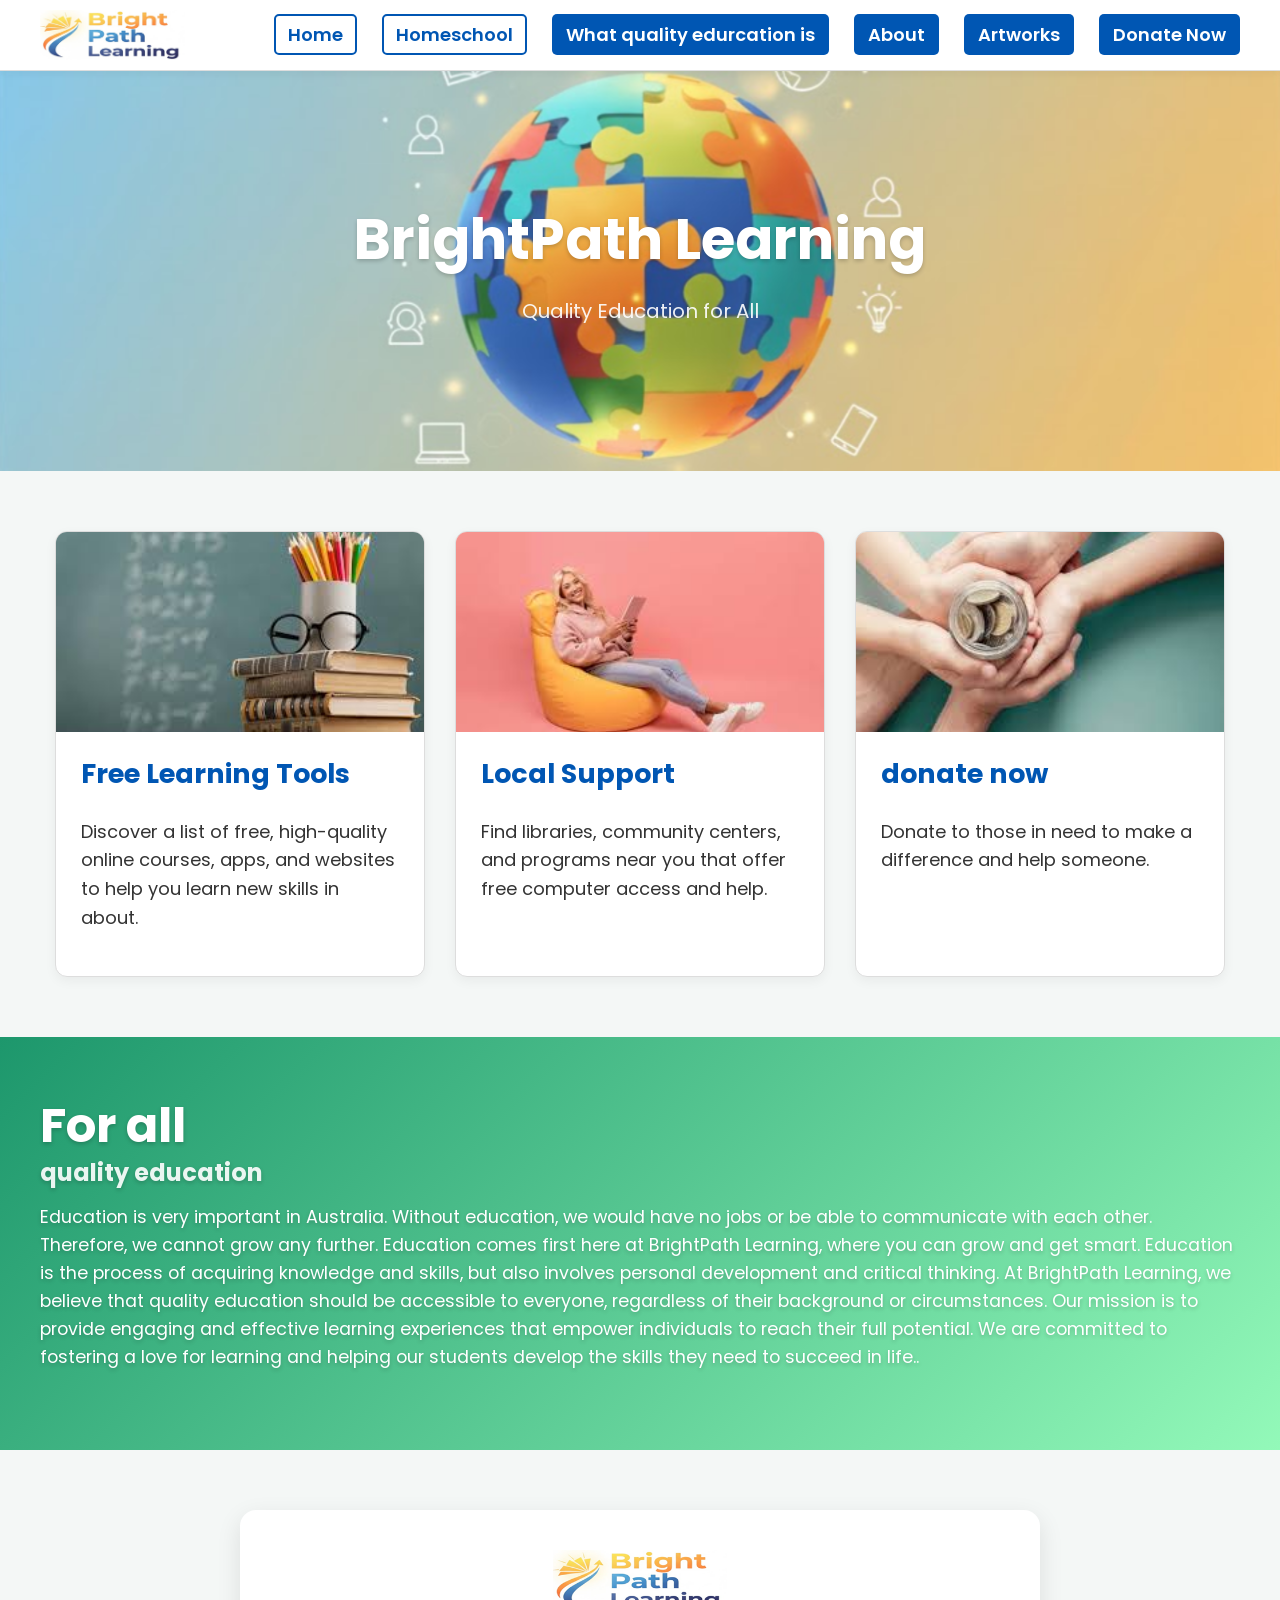
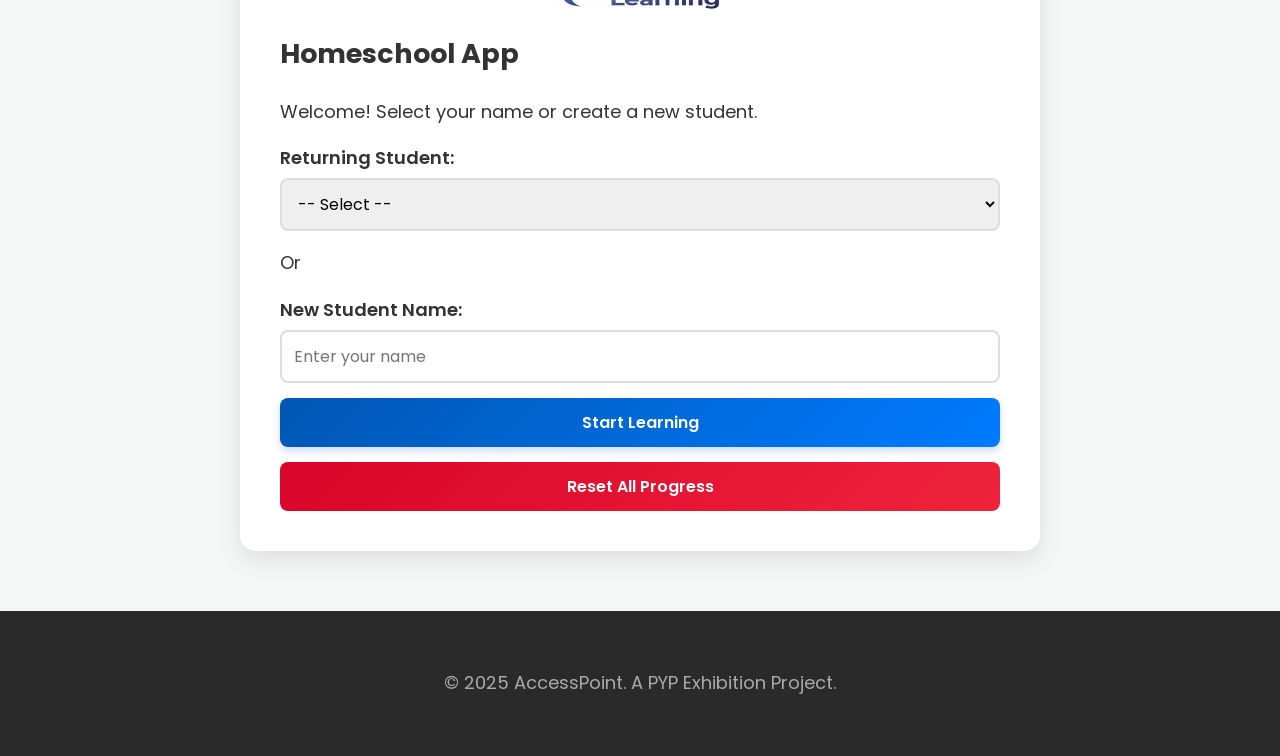
==== Quality_Education.html @ 104863e9 "Refactor Quality_Education.html structure and content" ====
<!DOCTYPE html>
<html lang="en">
<head>
    <meta charset="UTF-8">
    <meta name="viewport" content="width=device-width, initial-scale=1.0">
    <title>AccessPoint: Quality Education for All</title>
    
    <link rel="preconnect" href="https://fonts.googleapis.com">
    <link rel="preconnect" href="https://fonts.gstatic.com" crossorigin>
    <link href="https://fonts.googleapis.com/css2?family=Poppins:wght@400;600;700&display=swap" rel="stylesheet">
    
    <link rel="stylesheet" href="style.css">
</head>
<body>

    <header>
        <a href="#" class="logo-link">
            <img class="logo-image" src="logo.png" alt="BrightPath Learning Logo">
        </a>
        <nav>
            <ul>

                <li><a href="#" class="donate-button">Home</a></li>
                <li><a href="#homeschool-app-container" class="program-button">Homeschool</a></li>
                <li><a href="https://docs.google.com/document/d/11TNjJbjpDcXa8nEgHAtxB46gQgeldzYtTT7YS6jFGow/edit?tab=t.0" class="nav-button">What quality edurcation is</a></li>
                <li><a href="https://elmosoftware.com.au/products/learning-management?ELMO_Capterra_Source=capterra&utm_source=capterra&utm_medium=ppc&utm_campaign=learning-management-system&utm_content=product&gdmcid=e0d8d770-a9d3-4f00-b6a9-a7bbceef7820" class="nav-button" >About</a></li>
                <li><a href="Screenshot 2025-11-25 112052.png" class="nav-button">Artworks</a></li>
                <li><a href="https://www.concern.net/" class="nav-button">Donate Now</a></li>
            </ul>
        </nav>
    </header>

    <main>

        <section class="hero">
            <div class="hero-content">
            <h1>BrightPath Learning</h1>
            <p class="hero-subtitle">Quality Education for All</p>
            </div>
        </section>


        <section class="info-columns">
            
            <div class="columns-container">
                
                <div class="column">
                    <img class="column-image" src="image_a5a2e8.png" alt="Stack of books and pencils in front of a chalkboard">
                    <h2>Free Learning Tools</h2>
                    <p>Discover a list of free, high-quality online courses, apps, and websites to help you learn new skills in about.</p>
                </div>

                <div class="column">
                    <img class="column-image" src="download.jpg" alt ="person sitting down on a been bag using ipad">
                    <h2>Local Support</h2>
                    <p>Find libraries, community centers, and programs near you that offer free computer access and help.</p>
                </div>

                <div class="column">
                    <img class="column-image" src="donating.jpg" alt="person handing a cup of donations to another person">
                    <h2>donate now</h2>
                    <p>Donate to those in need to make a difference and help someone.</p>
                </div>

            </div>
        </section>

        <section class="green-feature-section">
            <div class="feature-container">
                <div class="feature-left">
                 <div class="feature-left"> <h2>For all</h2> </div> <div class="feature-right"> <h3>quality education</h3> <p> Education is very important in Australia. Without education, we would have no jobs or be able to communicate with each other. Therefore, we cannot grow any further. Education comes first here at BrightPath Learning, where you can grow and get smart.

Education is the process of acquiring knowledge and skills, but also involves personal development and critical thinking.

At BrightPath Learning, we believe that quality education should be accessible to everyone, regardless of their background or circumstances. Our mission is to provide engaging and effective learning experiences that empower individuals to reach their full potential. We are committed to fostering a love for learning and helping our students develop the skills they need to succeed in life.. </p> </div>
                    </p>
                </div>
                
        </section>
        <section id="homeschool-app-container">
            <div class="app-content">
                
                <div class="app-screen active" id="student-login-screen">
                    <img class="app-logo" src="logo.png" alt="BrightPath Learning Logo">
                    <h2>Homeschool App</h2>
                    <p>Welcome! Select your name or create a new student.</p>
                    
                    <label for="student-select" class="app-label">Returning Student:</label>
                    <select id="student-select" class="app-input">
                        <option value="">-- Select --</option>
                    </select>
                    
                    <p>Or</p>
                    
                    <label for="new-student-name" class="app-label">New Student Name:</label>
                    <input type="text" id="new-student-name" class="app-input" placeholder="Enter your name">
                    
                    <button id="login-button" class="app-button">Start Learning</button>
                    
                    <button id="reset-all-progress" class="app-button-danger">Reset All Progress</button>
                </div>
                
                <div class="app-screen" id="main-menu-screen">
                    <h2>Main Menu</h2>
                    <p>Welcome, <strong id="student-name-display">Student</strong>!</p>
                    <div class="menu-buttons">
                        <button class="app-button menu-button" data-subject="math"> Math</button>
                        <button class="app-button menu-button" data-subject="spelling"> Spelling</button>
                        <button class="app-button menu-button" data-subject="pe"> PE</button>
                        <button class="app-button menu-button" data-subject="progress"> View Progress</button>
                        <button id="logout-button" class="app-button-secondary">Change Student</button>
                    </div>
                </div>
                
                <div class="app-screen" id="year-select-screen">
                    <h2>Select Year Level</h2>
                    <p>What year are you in?</p>
                    <div class="year-buttons">
                        <button class="app-button year-button" data-year="1">Year 1</button>
                        <button class="app-button year-button" data-year="2">Year 2</button>
                        <button class="app-button year-button" data-year="3">Year 3</button>
                        <button class="app-button year-button" data-year="4">Year 4</button>
                        <button class="app-button year-button" data-year="5">Year 5</button>
                        <button class="app-button year-button" data-year="6">Year 6</button>
                    </div>
                    <button class="app-button-secondary back-to-menu">Back to Menu</button>
                </div>

                <div class="app-screen" id="activity-screen">
                    <h2 id="activity-title">Activity Title</h2>
                    <div id="activity-content"></div>
                    <div id="activity-result"></div>
                    <div id="activity-nav"></div>
                </div>
                
                <div class="app-screen" id="progress-screen">
                    <h2> Your Progress</h2>
                    <div id="progress-content"></div>
                    <button class="app-button-secondary back-to-menu">Back to Menu</button>
                </div>

            </div>
        </section>

    </main>

    <footer>
        <p>&copy; 2025 AccessPoint. A PYP Exhibition Project.</p>
    </footer>

    <script src="app.js"></script>

</body>
</html>
---- style.css ----
/* ======== GLOBAL & ACCESSIBILITY STYLES ======== */



html {



    scroll-behavior: smooth;



}







body {



    margin: 0;



    padding: 0;



    font-family: 'Poppins', Arial, "Helvetica Neue", Helvetica, sans-serif;



    font-size: 18px;



    line-height: 1.6;



    background-color: #f4f7f6;



    color: #333;



}







* {



    box-sizing: border-box;



}







/* ======== HEADER STYLES ======== */



header {



    display: flex;



    justify-content: space-between;



    align-items: center;



    padding: 10px 40px;



    background-color: #ffffff;



    border-bottom: 1px solid #ddd;



    position: sticky;



    top: 0;



    width: 100%;



    z-index: 1000;



    box-shadow: 0 2px 10px rgba(0, 0, 0, 0.05);



}







/* --- IMPROVEMENT: Clickable logo link --- */



.logo-link {



    display: inline-block; /* Ensures it behaves correctly */



}







.logo-image {



    max-height: 50px;



    width: auto;



    display: block; /* Removes any extra space below the image */



}







nav ul {



    list-style: none;



    margin: 0;



    padding: 0;



    display: flex;



    align-items: center;



}







nav li {



    margin-left: 25px;



}







nav a {



    text-decoration: none;



    color: #0056b3;



    font-weight: 600;



    padding: 5px;



    border-radius: 4px;



    transition: all 0.2s ease-in-out;



}







/* --- IMPROVEMENT: Consistent hover lift on all nav links --- */



nav a:hover, nav a:focus {



    color: #003d80;



    background-color: #e0e0e0;



    outline: 2px solid #0056b3;



    text-decoration: none;



    transform: translateY(-2px); /* Lifts the link */



}







/* --- Style for the main "Audio" button --- */



.nav-button {



    background-color: #0056b3;



    color: #ffffff;



    padding: 8px 14px;



    border-radius: 5px;



    text-decoration: none;



    transition: all 0.2s ease-in-out;



}







.nav-button:hover,



.nav-button:focus {



    background-color: #003d80;



    color: #ffffff;



    transform: translateY(-2px);



    box-shadow: 0 4px 8px rgba(0, 0, 0, 0.1);



}







/* --- NEW: Style for the "Donate" and "Homeschool" buttons --- */



.donate-button,



.program-button {



    background-color: #ffffff;



    color: #0056b3;



    font-weight: 600;



    padding: 6px 12px;



    border-radius: 5px;



    text-decoration: none;



    transition: all 0.2s ease-in-out;



    border: 2px solid #0056b3; /* The "ring" */



}







.donate-button:hover,



.donate-button:focus,



.program-button:hover,



.program-button:focus {



    background-color: #0056b3;  /* Invert on hover */



    color: #ffffff;



    text-decoration: none;



    transform: translateY(-2px);



    box-shadow: 0 4px 8px rgba(0, 0, 0, 0.1);



}











/* ======== HERO SECTION STYLES ========



.hero {



    background: linear-gradient(135deg, #0056b3 0%, #007bff 100%);



    color: #ffffff;



    padding: 100px 30px;



    text-align: center;



}*/







.hero {



    background-image: url("hero_banner.png");



    background-size: cover;



    background-repeat: no-repeat;



    position: relative;



    width: 100%;



    height: 400px;



    display: flex;



    justify-content: center;



    align-items: center;



    text-align: center;



    color: rgb(255, 255, 255);



    box-sizing: border-box;



    background-position: center center;



    padding: 20px;



}







.hero h1 {



    margin: 0;



    font-size: 3.5rem;



    font-weight: 700;



    text-shadow: 0 2px 4px rgba(0, 0, 0, 0.2);



}







.hero-subtitle {



    font-size: 1.25rem;



    opacity: 0.9;



    margin-top: 10px;



}







/* ======== 3-COLUMN SECTION STYLES ======== */



.info-columns {



    padding: 60px 40px;



    text-align: left;



}







.columns-container {



    display: flex;



    justify-content: center;



    flex-wrap: wrap;



    gap: 30px;



    max-width: 1200px;



    margin: 0 auto;



}







.column {



    flex-basis: calc(33.333% - 30px);



    min-width: 300px;



    background-color: #ffffff;



    padding: 0;



    border-radius: 12px;



    border: 1px solid #ddd;



    box-shadow: 0 4px 12px rgba(0, 0, 0, 0.05);



    transition: all 0.3s cubic-bezier(0.25, 0.8, 0.25, 1);



    overflow: hidden;



}







.column:hover {



    transform: translateY(-5px) scale(1.02);



    box-shadow: 0 10px 20px rgba(0, 0, 0, 0.1);



}







.column-image {



    width: 100%;



    height: 200px;



    object-fit: cover;



    display: block;



}







.column h2 {



    margin-top: 0;



    color: #0056b3;



    padding: 20px 25px 0 25px;



}







.column p {



    padding: 0 25px 25px 25px;



}











/* ======== GREEN FEATURE SECTION STYLES ======== */



.green-feature-section {



    background: linear-gradient(135deg, #1d976c, #93f9b9);



    color: #ffffff;



    padding: 60px 40px;



    text-shadow: 0 2px 4px rgba(0, 0, 0, 0.2);



}







.feature-container {



    display: flex;



    justify-content: center;



    flex-wrap: wrap;



    gap: 30px;



    max-width: 1200px;



    margin: 0 auto;



}







.feature-left {



    flex: 1;



    min-width: 300px;



}







.feature-right {



    flex: 2;



    min-width: 300px;



}







.feature-left h2 {



    font-size: 3rem;



    font-weight: 700;



    margin: 0;



    line-height: 1.2;



}







.feature-right h3 {



    font-size: 1.5rem;



    font-weight: 700;



    margin-top: 0;



    margin-bottom: 10px;



    opacity: 0.9;



}







.feature-right p {



    margin: 0;



    font-size: 1.1rem;



}







/* ======== HOMESCHOOL APP STYLES ======== */



#homeschool-app-container {



    padding: 60px 30px;



    background-color: transparent; /* Makes sure no extra background is here */



}







.app-content {



    max-width: 800px;



    margin: 0 auto;



    background: #ffffff;



    border-radius: 16px;



    box-shadow: 0 8px 24px rgba(0, 0, 0, 0.1);



    padding: 40px;



    overflow: hidden;



}







.app-logo {



    display: block;



    max-height: 60px;



    width: auto;



    margin: 0 auto 20px;



}







.app-screen {



    display: none;



}







.app-screen.active {



    display: block;



}







/* --- APP BUTTONS --- */



.app-button, .app-button-secondary, .app-button-danger {



    display: block;



    width: 100%;



    font-family: 'Poppins', sans-serif;



    font-size: 1rem;



    font-weight: 600;



    padding: 12px 20px;



    border: none;



    border-radius: 8px;



    cursor: pointer;



    margin-top: 15px;



    transition: all 0.2s ease;



}







.app-button {



    background: linear-gradient(135deg, #0056b3 0%, #007bff 100%);



    color: white;



    box-shadow: 0 4px 10px rgba(0, 86, 179, 0.2);



}







.app-button:hover {



    transform: translateY(-2px);



    box-shadow: 0 6px 15px rgba(0, 86, 179, 0.3);



}







.app-button-secondary {



    background-color: #e0e0e0;



    color: #333;



}







.app-button-secondary:hover {



    background-color: #cccccc;



}







.app-button-danger {



    background: linear-gradient(135deg, #d90429 0%, #ef233c 100%);



    color: white;



}







.app-button-danger:hover {



    transform: translateY(-2px);



    box-shadow: 0 6px 15px rgba(217, 4, 41, 0.3);



}







.menu-buttons, .year-buttons {



    display: grid;



    grid-template-columns: 1fr 1fr;



    gap: 15px;



}







/* --- APP INPUTS --- */



.app-label {



    font-weight: 600;



    margin-top: 15px;



    display: block;



}







.app-input, #student-select {



    width: 100%;



    padding: 12px;



    margin-top: 5px;



    border: 2px solid #ddd;



    border-radius: 8px;



    font-family: 'Poppins', sans-serif;



    font-size: 1rem;



    transition: border-color 0.2s ease;



}







.app-input:focus, #student-select:focus {



    border-color: #0056b3;



    outline: none;



    box-shadow: 0 0 5px rgba(0, 86, 179, 0.3);



}







/* --- Quiz Styles --- */



#activity-result.correct {



    color: #28a745;



    font-weight: 600;



    font-size: 1.2rem;



}



#activity-result.wrong {



    color: #d90429;



    font-weight: 600;



    font-size: 1.2rem;



}



.spelling-input {



    width: 100%;



    padding: 12px;



    margin: 10px 0;



    border: 2px solid #dddddd;



    border-radius: 8px;



    font-family: 'Poppins', sans-serif;



    font-size: 1.2rem;



    text-align: center;



    letter-spacing: 3px;



}











/* ======== FOOTER STYLES ======== */



footer {



    /* --- IMPROVEMENT: Softer, more modern footer --- */



    background-color: #2a2a2a;



    color: #aaaaaa;



    text-align: center;



    padding: 40px 30px;



    margin-top: 0;



}
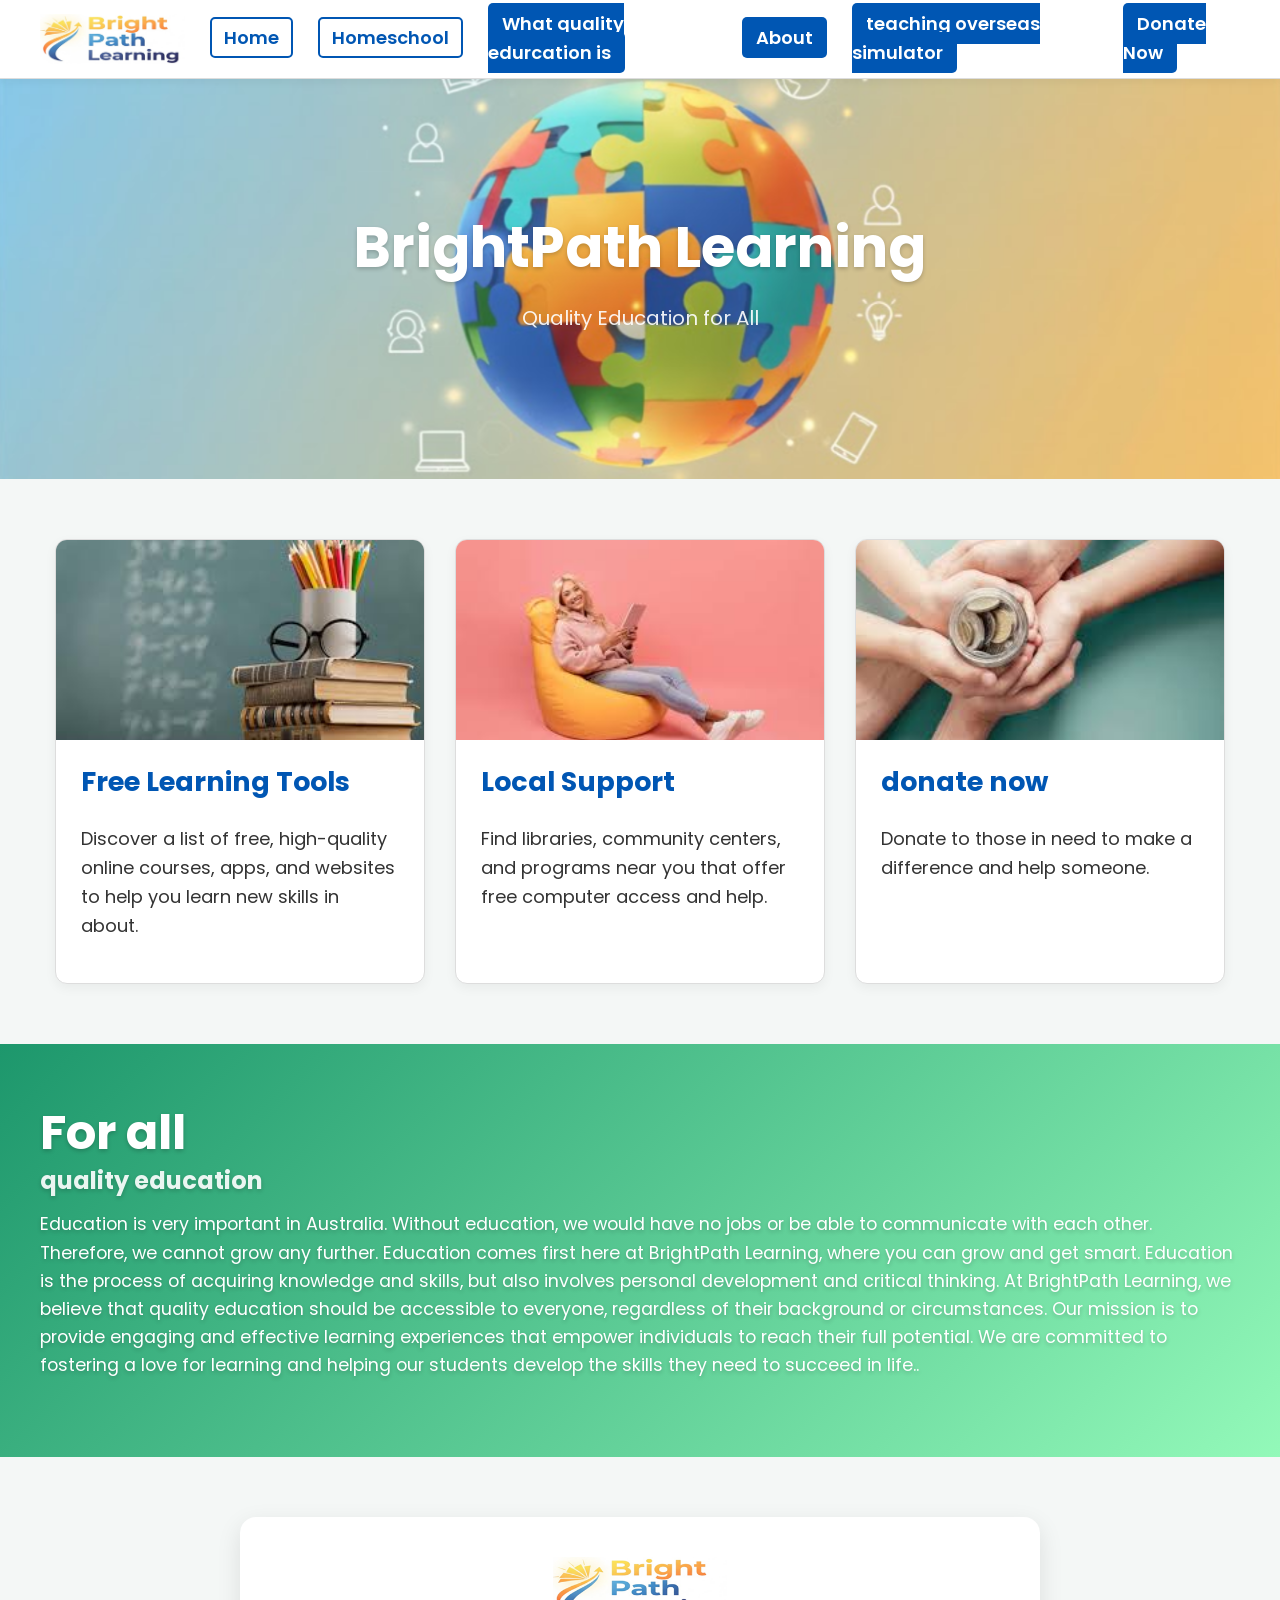
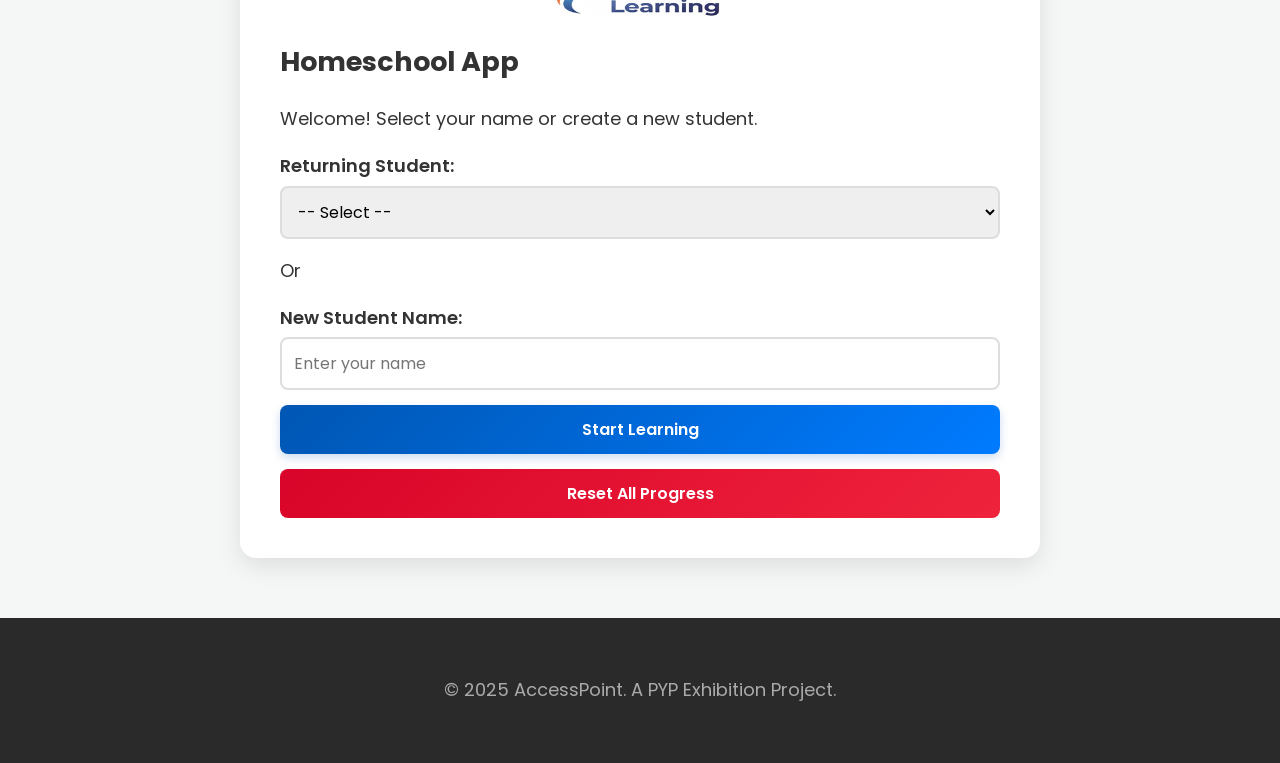
==== commit cd3fda72: "Update Quality_Education.html" ====
--- a/Quality_Education.html
+++ b/Quality_Education.html
@@ -24,7 +24,7 @@
                 <li><a href="#homeschool-app-container" class="program-button">Homeschool</a></li>
                 <li><a href="https://docs.google.com/document/d/11TNjJbjpDcXa8nEgHAtxB46gQgeldzYtTT7YS6jFGow/edit?tab=t.0" class="nav-button">What quality edurcation is</a></li>
                 <li><a href="https://elmosoftware.com.au/products/learning-management?ELMO_Capterra_Source=capterra&utm_source=capterra&utm_medium=ppc&utm_campaign=learning-management-system&utm_content=product&gdmcid=e0d8d770-a9d3-4f00-b6a9-a7bbceef7820" class="nav-button" >About</a></li>
-                <li><a href="Screenshot 2025-11-25 112052.png" class="nav-button">Artworks</a></li>
+                <li><a href="https://docs.google.com/presentation/d/1EkSHwjCV3AFGE_YLhpIGoM4-Rn1GI_yI1PRKSkWB7sU/edit?slide=id.p#slide=id.p" class="nav-button">teaching overseas simulator</a></li>
                 <li><a href="https://www.concern.net/" class="nav-button">Donate Now</a></li>
             </ul>
         </nav>
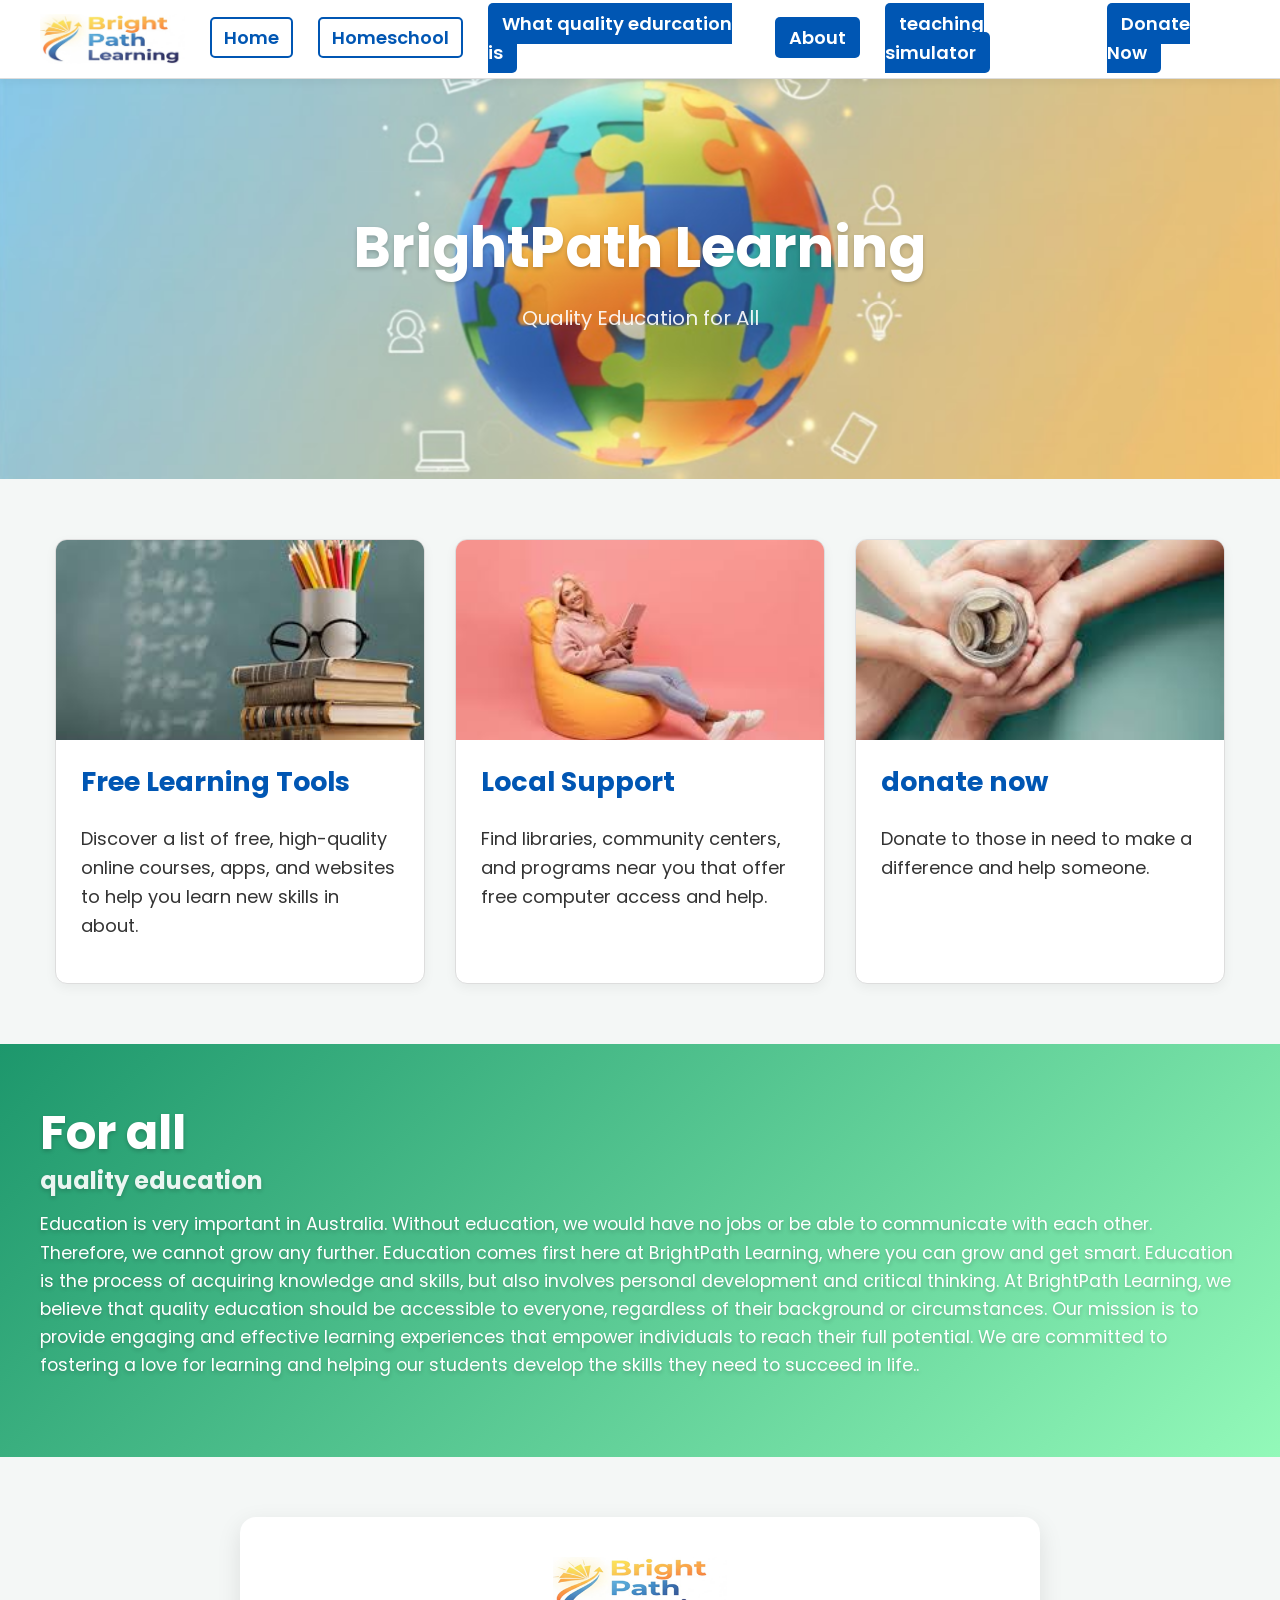
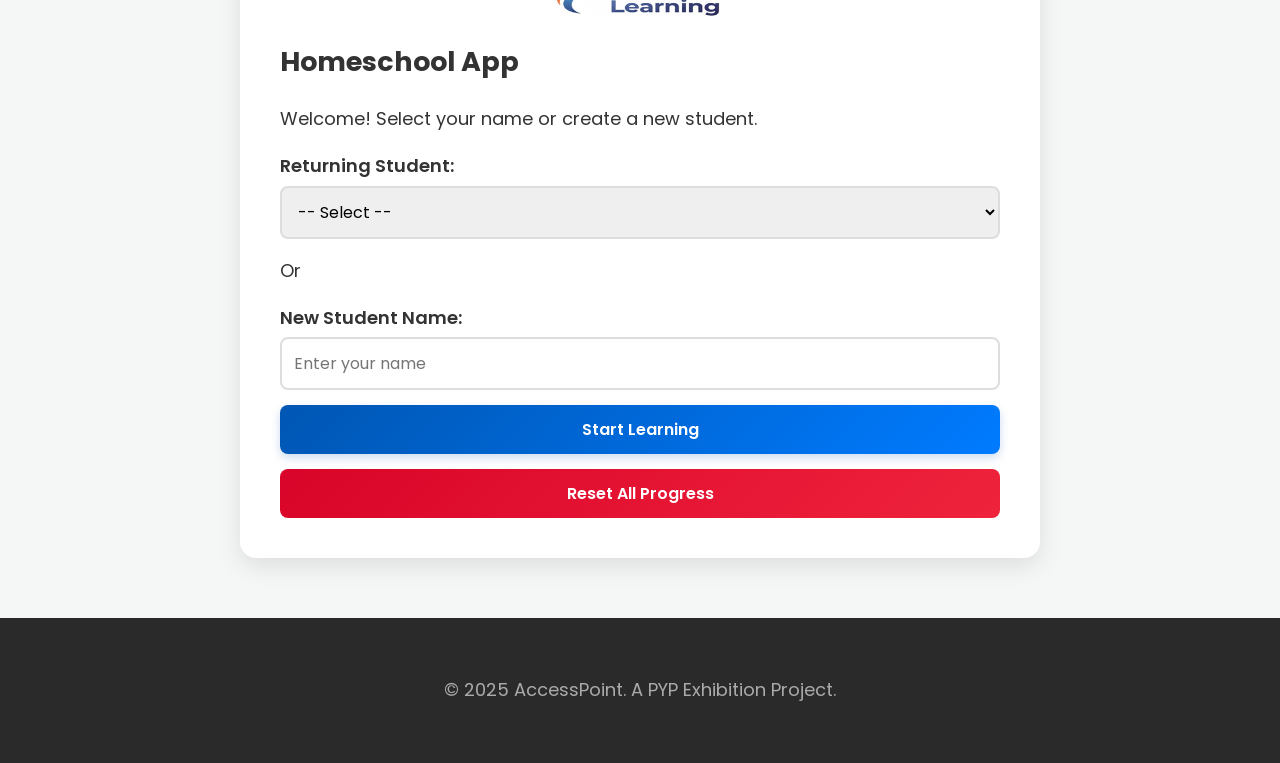
==== commit 149048a5: "Update Quality_Education.html" ====
--- a/Quality_Education.html
+++ b/Quality_Education.html
@@ -24,7 +24,7 @@
                 <li><a href="#homeschool-app-container" class="program-button">Homeschool</a></li>
                 <li><a href="https://docs.google.com/document/d/11TNjJbjpDcXa8nEgHAtxB46gQgeldzYtTT7YS6jFGow/edit?tab=t.0" class="nav-button">What quality edurcation is</a></li>
                 <li><a href="https://elmosoftware.com.au/products/learning-management?ELMO_Capterra_Source=capterra&utm_source=capterra&utm_medium=ppc&utm_campaign=learning-management-system&utm_content=product&gdmcid=e0d8d770-a9d3-4f00-b6a9-a7bbceef7820" class="nav-button" >About</a></li>
-                <li><a href="https://docs.google.com/presentation/d/1EkSHwjCV3AFGE_YLhpIGoM4-Rn1GI_yI1PRKSkWB7sU/edit?slide=id.p#slide=id.p" class="nav-button">teaching overseas simulator</a></li>
+                <li><a href="https://docs.google.com/presentation/d/1aQDA9nxmDqqg2ZeqiyGO4WTClZsquEfCnoB0-Q9HLxE/edit?slide=id.p#slide=id.p" class="nav-button">teaching simulator</a></li>
                 <li><a href="https://www.concern.net/" class="nav-button">Donate Now</a></li>
             </ul>
         </nav>
@@ -152,3 +152,5 @@
 
 </body>
 </html>
+
+
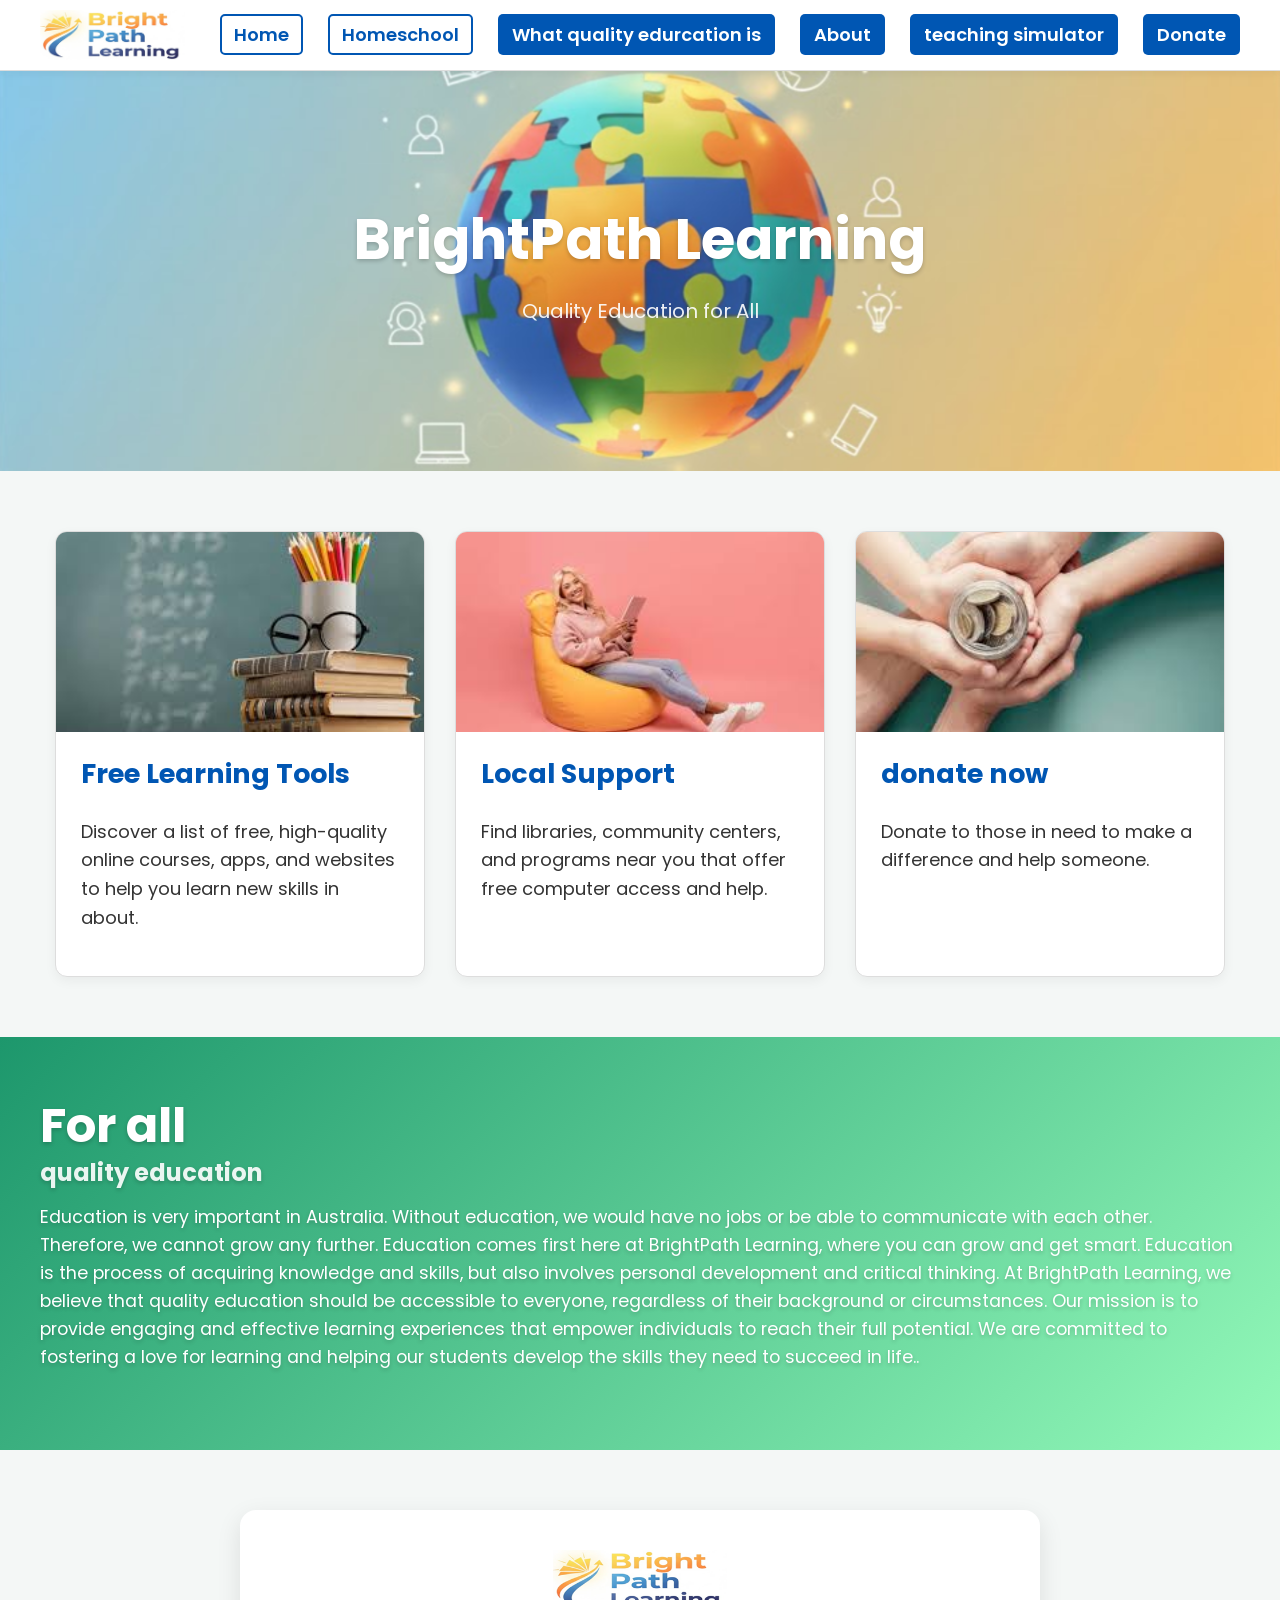
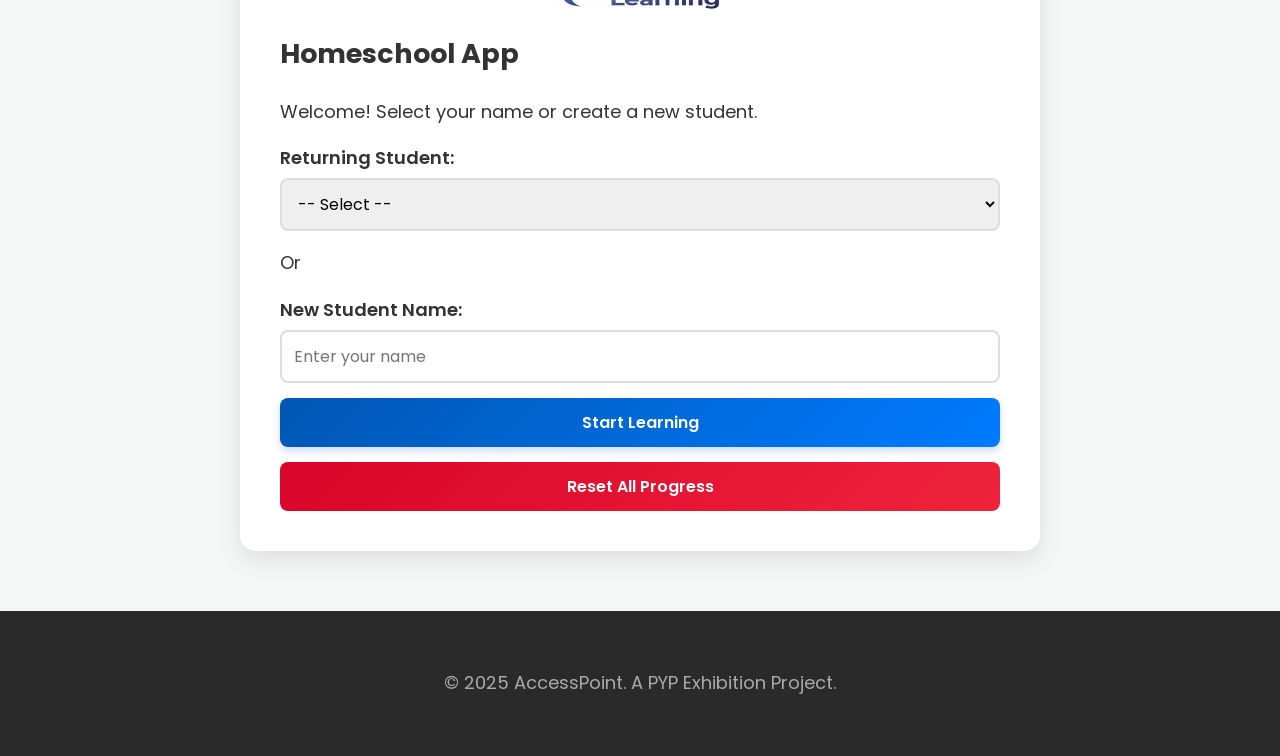
==== commit 76bc1924: "Update Quality_Education.html" ====
--- a/Quality_Education.html
+++ b/Quality_Education.html
@@ -25,7 +25,7 @@
                 <li><a href="https://docs.google.com/document/d/11TNjJbjpDcXa8nEgHAtxB46gQgeldzYtTT7YS6jFGow/edit?tab=t.0" class="nav-button">What quality edurcation is</a></li>
                 <li><a href="https://elmosoftware.com.au/products/learning-management?ELMO_Capterra_Source=capterra&utm_source=capterra&utm_medium=ppc&utm_campaign=learning-management-system&utm_content=product&gdmcid=e0d8d770-a9d3-4f00-b6a9-a7bbceef7820" class="nav-button" >About</a></li>
                 <li><a href="https://docs.google.com/presentation/d/1aQDA9nxmDqqg2ZeqiyGO4WTClZsquEfCnoB0-Q9HLxE/edit?slide=id.p#slide=id.p" class="nav-button">teaching simulator</a></li>
-                <li><a href="https://www.concern.net/" class="nav-button">Donate Now</a></li>
+                <li><a href="https://www.concern.net/" class="nav-button">Donate</a></li>
             </ul>
         </nav>
     </header>
@@ -154,3 +154,4 @@
 </html>
 
 
+
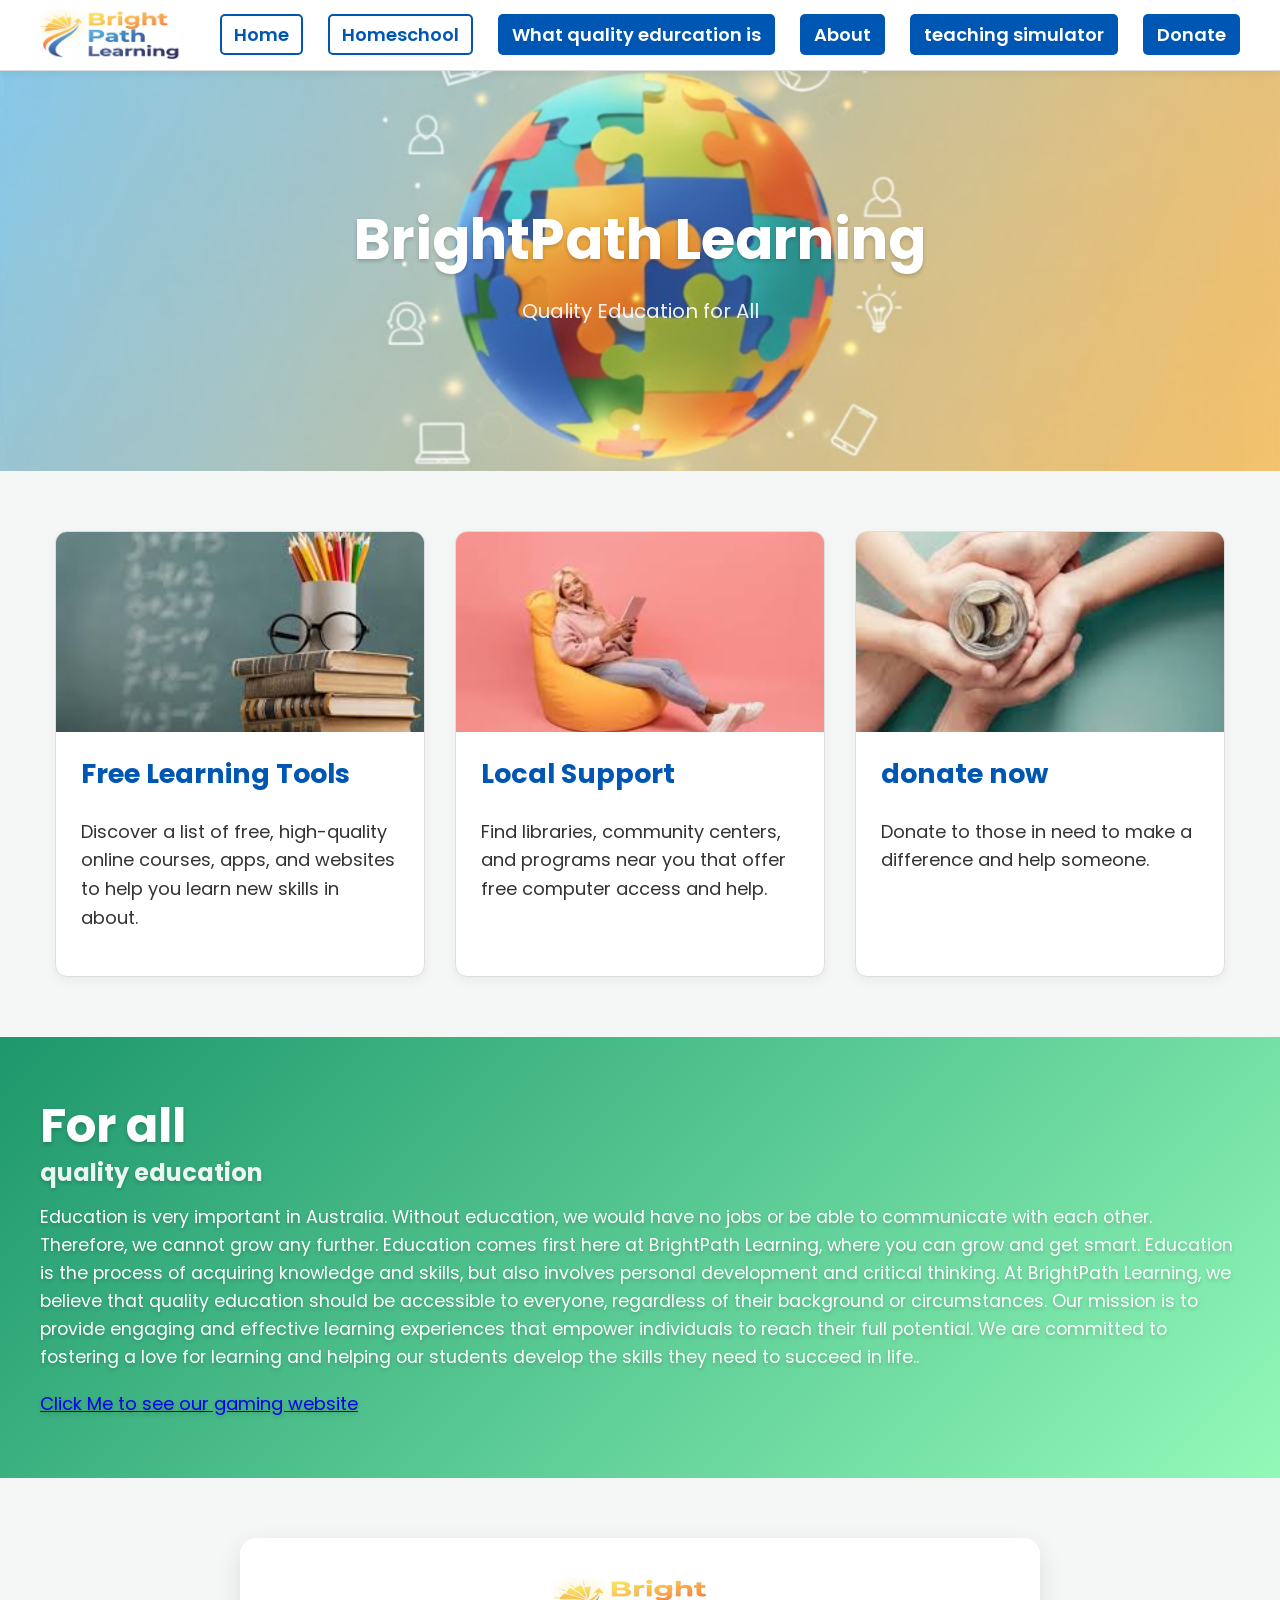
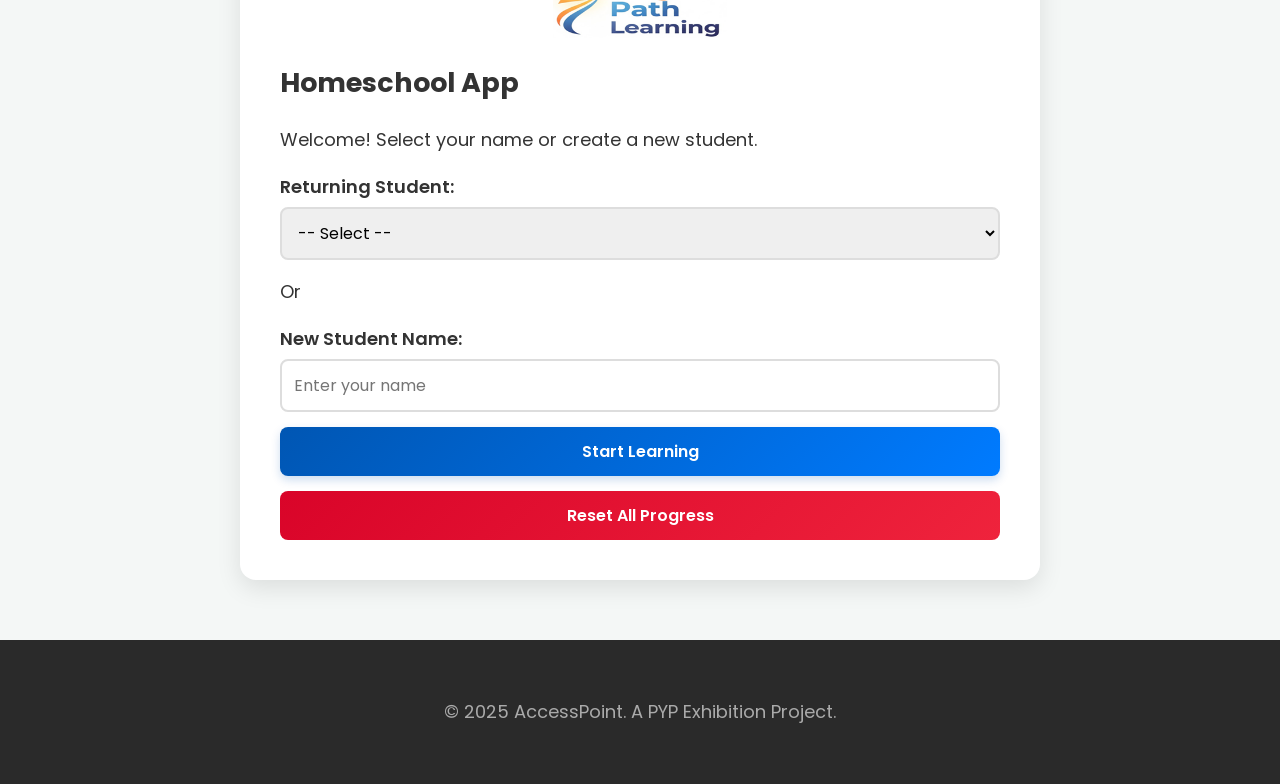
==== commit 92f6f4ed: "Update Quality_Education.html" ====
--- a/Quality_Education.html
+++ b/Quality_Education.html
@@ -74,6 +74,7 @@
 
 At BrightPath Learning, we believe that quality education should be accessible to everyone, regardless of their background or circumstances. Our mission is to provide engaging and effective learning experiences that empower individuals to reach their full potential. We are committed to fostering a love for learning and helping our students develop the skills they need to succeed in life.. </p> </div>
                     </p>
+                <a href="https://maxcoder110.github.io/shared-project/" class="button">Click Me to see our gaming website</a>
                 </div>
                 
         </section>
@@ -155,3 +156,4 @@
 
 
 
+
